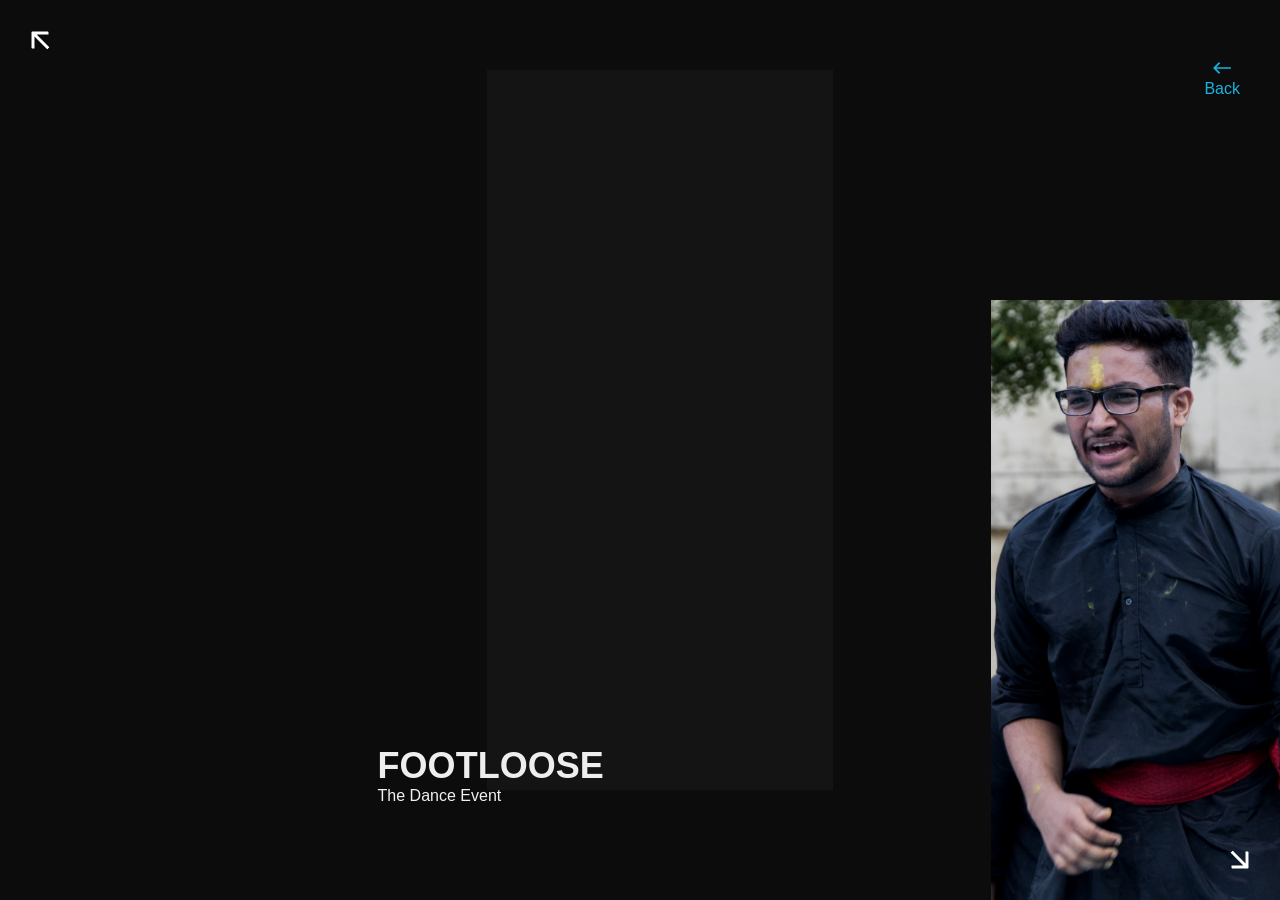
==== flagship/index.html @ f5679358 "effe main v1 update" ====
<!DOCTYPE html>
<html lang="en" class="no-js">
	<head>
		<meta charset="UTF-8" />
		<meta name="viewport" content="width=device-width, initial-scale=1">
		<title>Flagship</title>
		<meta name="description" content="A triple view diagonal slideshow with content preview." />
		<meta name="keywords" content="" />
		<meta name="author" content="Codrops" />
		<link rel="shortcut icon" href="favicon.ico">
		<link rel="stylesheet" type="text/css" href="css/base.css" />
		<script>
		document.documentElement.className = "js";
		var supportsCssVars = function() { var e, t = document.createElement("style"); return t.innerHTML = "root: { --tmp-var: bold; }", document.head.appendChild(t), e = !!(window.CSS && window.CSS.supports && window.CSS.supports("font-weight", "var(--tmp-var)")), t.parentNode.removeChild(t), e };
		supportsCssVars() || alert("Please view this demo in a modern browser that supports CSS Variables.");
		</script>
	</head>
	<body class="loading">
		<svg class="hidden">
			<symbol id="icon-arrow" viewBox="0 0 24 24">
				<title>arrow</title>
				<polygon points="6.3,12.8 20.9,12.8 20.9,11.2 6.3,11.2 10.2,7.2 9,6 3.1,12 9,18 10.2,16.8 " />
			</symbol>
			<symbol id="icon-drop" viewBox="0 0 24 24">
				<title>drop</title>
				<path d="M12,21c-3.6,0-6.6-3-6.6-6.6C5.4,11,10.8,4,11.4,3.2C11.6,3.1,11.8,3,12,3s0.4,0.1,0.6,0.3c0.6,0.8,6.1,7.8,6.1,11.2C18.6,18.1,15.6,21,12,21zM12,4.8c-1.8,2.4-5.2,7.4-5.2,9.6c0,2.9,2.3,5.2,5.2,5.2s5.2-2.3,5.2-5.2C17.2,12.2,13.8,7.3,12,4.8z" />
				<path d="M12,18.2c-0.4,0-0.7-0.3-0.7-0.7s0.3-0.7,0.7-0.7c1.3,0,2.4-1.1,2.4-2.4c0-0.4,0.3-0.7,0.7-0.7c0.4,0,0.7,0.3,0.7,0.7C15.8,16.5,14.1,18.2,12,18.2z" />
			</symbol>
			<symbol id="icon-longarrow" viewBox="0 0 54 24">
				<title>longarrow</title>
				<path d="M.42 11.158L12.38.256c.333-.27.696-.322 1.09-.155.395.166.593.467.593.903v6.977h38.87c.29 0 .53.093.716.28.187.187.28.426.28.716v5.98c0 .29-.093.53-.28.716a.971.971 0 0 1-.716.28h-38.87v6.977c0 .416-.199.717-.592.903-.395.167-.759.104-1.09-.186L.42 12.62a1.018 1.018 0 0 1 0-1.462z" />
			</symbol>
			<symbol id="icon-navarrow" viewBox="0 0 408 408">
				<title>navarrow</title>
				<polygon fill="#fff" fill-rule="nonzero" points="204 0 168.3 35.7 311.1 178.5 0 178.5 0 229.5 311.1 229.5 168.3 372.3 204 408 408 204"></polygon>
			</symbol>
		</svg>
		<main>
			<div class="frame">
				<header class="codrops-header">
					<header class="codrops-header">
                        <img style="width:144px;" src="img/Asset 8@4x-8.png">
                        <div class="codrops-links">
                            <a class="github" href="../landing.html"><svg class="icon icon--arrow">
                                    <use xlink:href="#icon-arrow"></use>
                                </svg>Back</a>
                            <!--<a class="codrops-icon codrops-icon--prev" href="https://tympanus.net/Development/SlideOutBoxMenu/" title="Previous Demo">
                                <svg class="icon icon--arrow">
                                    <use xlink:href="#icon-arrow"></use>
                                </svg>
                            </a>
                            <a class="codrops-icon codrops-icon--drop" href="https://tympanus.net/codrops/?p=35765" title="Back to the article">
                                <svg class="icon icon--drop">
                                    <use xlink:href="#icon-drop"></use>
                                </svg>
                            </a>-->
                        </div>
                    </header>
				</header>
			</div>
			<div class="slideshow">
				<div class="slideshow__deco"></div>
				<div class="slide">
					<div class="slide__img-wrap">
						<div class="slide__img" style="background-image: url(img/11.jpg);"></div>
					</div>
					<div class="slide__side"></div>
					<div class="slide__title-wrap">
						<span class="slide__number"></span>
						<h3 class="slide__title">FOOTLOOSE</h3>
						<h4 class="slide__subtitle">The Dance Event</h4>
					</div>
				</div>
				<div class="slide">
					<div class="slide__img-wrap">
						<div class="slide__img" style="background-image: url(img/4.jpg);"></div>
					</div>
					<div class="slide__side"></div>
					<div class="slide__title-wrap">
						<span class="slide__number"></span>
						<h3 class="slide__title">BINDASS BOL</h3>
						<h4 class="slide__subtitle">The Drama Event</h4>
					</div>
				</div>
				<div class="slide">
					<div class="slide__img-wrap">
						<div class="slide__img" style="background-image: url(img/2.jpg);"></div>
					</div>
					<div class="slide__side"></div>
					<div class="slide__title-wrap">
						<span class="slide__number"></span>
						<h3 class="slide__title">ALA MODE</h3>
						<h4 class="slide__subtitle">The Fashion Extravaganza</h4>
					</div>
				</div>
				<div class="slide">
					<div class="slide__img-wrap">
						<div class="slide__img" style="background-image: url(img/3.jpg);"></div>
					</div>
					<div class="slide__side"></div>
					<div class="slide__title-wrap">
						<span class="slide__number"></span>
						<h3 class="slide__title">INCENDIARY</h3>
						<h4 class="slide__subtitle">The Music Event</h4>
					</div>
				</div>
				<div class="slide">
					<div class="slide__img-wrap">
						<div class="slide__img" style="background-image: url(img/5.jpg);"></div>
					</div>
					<div class="slide__side"></div>
					<div class="slide__title-wrap">
						<span class="slide__number"></span>
						<h3 class="slide__title">INNOVATION</h3>
						<h4 class="slide__subtitle">The Drama Event</h4>
					</div>
				</div>
				<button class="nav nav--prev dir"  >
					<svg class="icon icon--navarrow-prev">
						<use xlink:href="#icon-navarrow"></use>
					</svg>
				</button>
				<button class="nav nav--next dir">
					<svg class="icon icon--navarrow-next">
						<use xlink:href="#icon-navarrow"></use>
					</svg>
				</button>
			</div>

			<div class="content">
				<div class="content__item">
					<span class="content__number"></span>
					<h3 class="content__title">Footloose</h3>
					<h4 class="content__subtitle">The Dance Event</h4>
		            <div class="content__text">Dancing is an effective and efficient shortcut to divinity and pleasure. It is the conversation between the body and soul. It certainly can be thought of as the most expressive and emotional form of art in nature. The charisma associated with this pristine form of art is so huge that IIIT Allahabad organized a mega dance event, Footloose, during Effervescence which promises to outpour the hearts desires with the beats of music.<a class="button" onclick="tas()">Learn More</a></div>
			
            <div class="overlay" id="tas" onclick="off()"><br><br>
                
                <p style="text-align:center;"><u>EVENT GUIDLINES</u></p>
                <ol style="text-align:justify;font-family:'Poppins', sans-serif;"  id="ordered">
                    <li>Team size 6 to 40</li><br>
                    <li>Minimum 4 members must be present on the stage during the performance</li><br>
                    <li>Participant must bring their music in pen drive which must be 6-10 minutes long</li><br>
                    <li>There's only one round</li><br>
                    <li>Performers have to clear the stage after their performance otherwise they will be penalized heavily by the organizers. 20% mars will be deducted if the performance exceeds by 10 sec. if the performance increases further 20sec then it will lead to disqualification.</li><br>
                </ol>
                <p style="text-align:center;"><u>JUDGING CRIETERIA</u></p>
                <ol style="text-align:justify;font-family:'Poppins', sans-serif;">
                    <li>Synchronisation,choreography,expression</li><br>
                    <li>Energy level,stage utilization,costumes</li><br>
                    <li>Overall impact,innovation,presentation,crowd appeal</li><br>
                </ol>
                <p style="text-align:center;"><u>GENERAL RULES</u></p>
                <ol style="text-align:justify;font-family:'Poppins', sans-serif;">
                    <li>Participants must get their songs music on CD and pen-drive. itis advised that they have backup in CD. Team Effervescence will not be responsible for this.</li><br>
                    <li>Live music is not allowed</li><br>
                    <li>The participating teams are requested to ensure that their finals should not be repeated and the performance is in keeping with the dignity of the fest.</li><br>
                    <li>In case of malfunctioning of any equipment provided , the participants will be allowed to repeat the performance from the beginning or from the point of disruption that the participant wishes, with the consent of the judge.</li><br>
                    <li>Accessories, costumes, props will have to be arranged bt the participants</li><br>
                    <li>The decision of the Judges and the organizing team will be final and binding.</li><br>
                </ol>
        </div>


				</div>
				<div class="content__item">
					<span class="content__number"></span>
					<h3 class="content__title">Bindass bol</h3>
					<h4 class="content__subtitle">Drama Event</h4>
					<div class="content__text">Nukkad Natak is one of the old and famous way to spread message among crowd. We present drama artists to come and showcase their talents through Bindaas Bol.It is one of a art of drama through which you convey your thoughts or do satire in the social activities which are wrong but still happening in our society.<a class="button" onclick="tas()">Learn More</a></div>
			<div class="overlay" id="tas" onclick="off()"><br><br>
                <p style="text-align:center;"><u>EVENT GUIDLINES</u></p>
                <ol style="text-align:justify;font-family:'Poppins', sans-serif;"  id="ordered">
                    <li>The team can have a maximum 25 members</li><br>
                    <li>The team can bring their music instruments if they want.</li><br>
                    <li>The time limit of each team will be 25 minutes. The total time will be from empty stage to empty stage.</li><br>
                    <li>The team will be penaized if the time limit is exceeded.</li><br>
                    <li>Any instance of vulgarity or disturbing content of any order will lead to forceful halt of performance and immediate disqualification.</li><br>
                    <li>All costumers and accessories are to be arranged by the participating team.</li><br>
                    <li>The judges decision will be final.</li><br>
                </ol>
                <p style="text-align:center;"><u>JUDGING CRIETERIA</u></p>
                <ol style="text-align:justify;font-family:'Poppins', sans-serif;">
                    <li>Content,script,direction</li><br>
                    <li>crowd response, direction</li><br>  
                </ol>
        </div>


				</div>
				<div class="content__item">
					<span class="content__number"></span>
					<h3 class="content__title">Ala Mode</h3>
					<h4 class="content__subtitle">The Fashion Extravaganza</h4>
					<div class="content__text">High on the Fashion quotient and too Glam to give a Damn, the Fashionistas eccentricate the stage in all colours and outfits in the Fashion Show at Effervescence. Ala Mode is the flagship fashion show of IIIT Allahabad. The event gives you the platform to showcase your modelling skills.<a class="button" onclick="tas()">Learn More</a></div>
			    <div class="overlay" id="tas" onclick="off()"><br><br>
                    <p style="text-align:center;"><u>EVENT GUIDLINES</u></p>
                <ol style="text-align:justify;font-family:'Poppins', sans-serif;"  id="ordered">
                    <li>The team can have a 15-25 members per theme</li><br>
                    <li>A college can perform more than one theme after registering separately for evry theme. </li><br>
                    <li>The time limit for each team performance is 15 minutes , if the performance further exceeds the it may lead to point deduction or disqualification.</li><br>
                    <li>There will be 2 rounds including preliminaries and final round.</li><br>
                    <li>Participants must get their songs music on CD and pen-drive. itis advised that they have backup in CD. Team Effervescence will not be responsible for this.</li><br>
                    <li>The participating team should ensure that their performance is keeping with the dignity of test.</li><br>
                    <li>>In case of malfunctioning of any equipment provided , the participants will be allowed to repeat the performance from the beginning or from the point of disruption that the participant wishes, with the consent of the judge.</li><br>
                    <li>Live music is not allowed</li><br>
                    <li>The decision of the Judges and the organizing team will be final and binding.</li><br>
                </ol>
                <p style="text-align:center;"><u>JUDGING CRIETERIA</u></p>
                <ol style="text-align:justify;font-family:'Poppins', sans-serif;">
                    <li>30% for costume</li><br>
                    <li>30% for Formatin and Execution</li><br>  
                    <li>30% for walks and postures.</li><br>
                    <li>10% for theme</li><br>
                </ol>
                </div>


				</div>
				<div class="content__item">
					<span class="content__number"></span>
					<h3 class="content__title">Incendiary</h3>
					<h4 class="content__subtitle">The Music Event</h4>
					<div class="content__text">Incendiary Is India's Oldest And The Most Prestigious Rock Band Competition. With Prizes Worth  Lacs Of Rupees And Your Prestige At Stake, Incendiary Has Been The Launch Pad For Many Contemporary Bands Including Syndrome, Vertigo And Many More.
                            College Bands battling for recognition and the thrill to perform in front of a live audience. Great competition, Greater effort. </div>
					<a class="button" onclick="tas()">Learn More</a>
			<div class="overlay" id="tas" onclick="off()"><br><br>
                <p style="text-align:center;"><u>EVENT GUIDLINES</u></p>
                <ol style="text-align:justify;font-family:'Poppins', sans-serif;"  id="ordered">
                    <li>This is a western rock band competition, open to any college or semi-professional band in India.</li><br>
                    <li>After the registration a list of bands will be released who will be performing at the main evet in IIIT Allahabad </li><br>
                    <li>The Main event at IIIT Allahabad will consist if rounds: pre-finals and finals</li><br>
                    <li>In pre finals at IIIT Allahabad , a group have to perform two numbers of their choicce and one number of the judges choice within 20 minutes</li><br>
                    <li>In finals , a group will be required to perform in a time of 15+20 minutes(Amps on to amps off inclusive of the sound check). Of the 15 minutes maximum shall be given to the setup and 20 minutes maximum for the performance. Failure in adherence will lead to the disqualification. Bands will be banned from performing in all subsequent edition of the effervescence disqualified on the spot for the misconduct, obscenity or foul language and</li><br>
                    <li>Marks will be deducted for the exceeding time limit</li><br>
                    <li>Equipments provided will be: One bass amplifier speaker, One lead amplifier speaker, adequate microphones, drum set ( You can bring along with your own cymbals and chokes/high hats)</li><br>
                    <li>Bands will have to bring yheir own music instruments and special effects , However programmed music is not allowed</li><br>
                    <li>Effervescence will not be held responsible for the failure of any instrument</li><br>
                    <li>The decision of the judges will be final and binding</li><br>
                </ol>
        </div>


				</div>
				<div class="content__item">
					<span class="content__number"></span>
					<h3 class="content__title">Innovation</h3>
					<h4 class="content__subtitle">The Drama Event</h4>
					<div class="content__text">All emotions come at play with a plethora of feelings at the main stage event for Dramatics. A chance not only to showcase one's talent but also to take home a handsome cash prize.It's the onstage play competition held at Effervescence to present their Acting, Direction and Innovating skills.<a class="button" onclick="tas()">Learn More</a></div>
			<div class="overlay" id="tas" onclick="off()"><br><br>
                <p style="text-align:center;"><u>EVENT GUIDLINES</u></p>
                <ol style="text-align:justify;font-family:'Poppins', sans-serif;"  id="ordered">
                    <li>This is a team event</li><br>
                    <li>Each team can hae minimum 5 and maximum 15 members </li><br>
                    <li>There's only one round</li><br>
                    <li>Language of the play can be english/hindi</li><br>
                    <li>A total time of 30 minutes(set-up+performance) shall be given to each them. after which the mic will be cut offand upon unwillingness to stop, team will be disqualified</li><br>
                    <li>Microphones and backstage mics for narration and lights will be provided.</li><br>
                </ol>
                <p style="text-align:center;"><u>JUDGING CRIETERIA</u></p>
                <ol style="text-align:justify;font-family:'Poppins', sans-serif;">
                    <li>Content, script, acting</li><br>
                    <li>direction and crowd response</li><br>
                </ol>
                <p style="text-align:center;"><u>GENERAL RULES</u></p>
                <ol style="text-align:justify;font-family:'Poppins', sans-serif;">
                    <li>Recorded vocals ae not allowed, only instrumental music is allowed</li><br>
                    <li>The team are expexted to bring their own music on CD or pen drive for play</li><br>
                    <li>In case of malfunctioning of any equipment provided , the participants will be allowed to repeat the performance from the last scene changed</li><br>
                    <li>Accessories, costumes, props will have to be arranged bt the participants</li><br>
                    <li>The decision of the judges  will be final and binding.</li><br>
                </ol>
        </div>
				</div>
				<button class="content__close">
					<svg class="icon icon--longarrow">
						<use xlink:href="#icon-longarrow"></use>
					</svg>
				</button>
            </div>
            <a href="../landing.html" class="bck">Back</a>
		</main>
		<script src="js/imagesloaded.pkgd.min.js"></script>
		<script src="js/charming.min.js"></script>
		<script src="js/TweenMax.min.js"></script>
		<script src="js/demo.js"></script>

		<script type="text/javascript"></script>
                    <script>
                        $("a[href='#top']").click(function() {
                        $("html, body").animate({ scrollTop: 0 }, "slow");
                        return false;
                        });
                    </script>
                    <script>
                        function tas() {
                            var elem = document.getElementById("tas");   
                            var pos = 0;
                            var id = setInterval(frame, 1);
                            function frame() {
                                if (pos == 900) {
                                    clearInterval(id);
                                } else {
                                    pos+=18;
                                    elem.style.display = "block"
                                    elem.style.opacity = pos/1000;
                                }
                            }
                        }
                        function saf() {
                            var elem = document.getElementById("saf");   
                            var pos = 0;
                            var id = setInterval(frame, 1);
                            function frame() {
                                if (pos == 900) {
                                    clearInterval(id);
                                } else {
                                    pos+=18;
                                    elem.style.display = "block"
                                    elem.style.opacity = pos/1000;
                                }
                            }
                        }
                        function expl() {
                            var elem = document.getElementById("expl");   
                            var pos = 0;
                            var id = setInterval(frame, 1);
                            function frame() {
                                if (pos == 900) {
                                    clearInterval(id);
                                } else {
                                    pos+=18;
                                    elem.style.display = "block"
                                    elem.style.opacity = pos/1000;
                                }
                            }
                        }
                        function pho() {
                            alert("Isn't the name enough (-_-)");
                        }
                        function man() {
                            var elem = document.getElementById("mann");   
                            var pos = 0;
                            var id = setInterval(frame, 1);
                            function frame() {
                                if (pos == 900) {
                                    clearInterval(id);
                                } else {
                                    pos+=18;
                                    elem.style.display = "block"
                                    elem.style.opacity = pos/1000;
                                }
                            }
                        }
        
                        function off() {
                            document.getElementById("tas").style.display = "none";
                            document.getElementById("saf").style.display = "none";
                            document.getElementById("expl").style.display = "none";
                        }
                        function ofm(){
                            document.getElementById("mann").style.display = "none";
                        }
                    </script>
                    <script src="https://ajax.googleapis.com/ajax/libs/jquery/3.3.1/jquery.min.js"></script>

	</body>
</html>
---- flagship/css/base.css ----
article,aside,details,figcaption,figure,footer,header,hgroup,main,nav,section,summary{display:block;}audio,canvas,video{display:inline-block;}audio:not([controls]){display:none;height:0;}[hidden]{display:none;}html{font-family:sans-serif;-ms-text-size-adjust:100%;-webkit-text-size-adjust:100%;}body{margin:0;}a:focus{outline:thin dotted;}a:active,a:hover{outline:0;}h1{font-size:2em;margin:0.67em 0;}abbr[title]{border-bottom:1px dotted;}b,strong{font-weight:bold;}dfn{font-style:italic;}hr{-moz-box-sizing:content-box;box-sizing:content-box;height:0;}mark{background:#ff0;color:#000;}code,kbd,pre,samp{font-family:monospace,serif;font-size:1em;}pre{white-space:pre-wrap;}q{quotes:"\201C" "\201D" "\2018" "\2019";}small{font-size:80%;}sub,sup{font-size:75%;line-height:0;position:relative;vertical-align:baseline;}sup{top:-0.5em;}sub{bottom:-0.25em;}img{border:0;}svg:not(:root){overflow:hidden;}figure{margin:0;}fieldset{border:1px solid #c0c0c0;margin:0 2px;padding:0.35em 0.625em 0.75em;}legend{border:0;padding:0;}button,input,select,textarea{font-family:inherit;font-size:100%;margin:0;}button,input{line-height:normal;}button,select{text-transform:none;}button,html input[type="button"],input[type="reset"],input[type="submit"]{-webkit-appearance:button;cursor:pointer;}button[disabled],html input[disabled]{cursor:default;}input[type="checkbox"],input[type="radio"]{box-sizing:border-box;padding:0;}input[type="search"]{-webkit-appearance:textfield;-moz-box-sizing:content-box;-webkit-box-sizing:content-box;box-sizing:content-box;}input[type="search"]::-webkit-search-cancel-button,input[type="search"]::-webkit-search-decoration{-webkit-appearance:none;}button::-moz-focus-inner,input::-moz-focus-inner{border:0;padding:0;}textarea{overflow:auto;vertical-align:top;}table{border-collapse:collapse;border-spacing:0;}
*,
*::after,
*::before {
	box-sizing: border-box;
}

body {
	--color-text: #f1f1f1;
    --color-bg: #0c0c0c;
    --color-link: #1ab3de;
    --color-link-hover: #f1f1f1;
	--color-deco: #141414;
	--color-side: #353535;
	font-family: Futura, "futura-pt", sans-serif;
	min-height: 100vh;
	color: #57585c;
	color: var(--color-text);
	background-color: var(--color-bg);
	-webkit-font-smoothing: antialiased;
	-moz-osx-font-smoothing: grayscale;
	padding-top: 10rem;
}

/* Page Loader */
.js .loading::before {
	content: '';
	position: fixed;
	z-index: 100000;
	top: 0;
	left: 0;
	width: 100%;
	height: 100%;
	background: var(--color-bg);
}

.js .loading::after {
	content: '';
	position: fixed;
	z-index: 100000;
	top: 50%;
	left: 50%;
	width: 60px;
	height: 60px;
	margin: -30px 0 0 -30px;
	pointer-events: none;
	border-radius: 50%;
	opacity: 0.4;
	background: var(--color-link);
	animation: loaderAnim 0.7s linear infinite alternate forwards;
}

@keyframes loaderAnim {
	to {
		opacity: 1;
		transform: scale3d(0.5,0.5,1);
	}
}

a {
	text-decoration: none;
	color: var(--color-link);
	outline: none;
}

a:hover,
a:focus {
	color: var(--color-link-hover);
	outline: none;
}

.hidden {
	position: absolute;
	overflow: hidden;
	width: 0;
	height: 0;
	pointer-events: none;
}

.message {
	position: relative;
	z-index: 100;
	display: none;
	padding: 1em;
	text-align: center;
	color: var(--color-bg);
	background: var(--color-text);
}

/* Icons */
.icon {
	display: block;
	width: 1.5em;
	height: 1.5em;
	margin: 0 auto;
	fill: currentColor;
}

.frame {
	position: fixed;
	z-index: 10000;
	top: 5rem;
	left: 0;
	width: 100%;
	max-width: none;
	min-height: 0;
	height: 100vh;
	padding: 1rem;
	pointer-events: none;
}

.frame a {
	pointer-events: auto;
}	

/* Header */
.codrops-header {
	position: relative;
	z-index: 100;
	display: flex;
	align-items: center;
	justify-content: space-between;
}

header span{
	font-size: 1.3rem;
	display: none;
}

header img{
	display: none;
}

.frame{
	display: none;
}

@media screen and (max-width: 800px)
{
	header img{
		margin-top: -41%;
		margin-left: -2%;
		display: block;
	}

	header span{
		margin-top: -40%;
		margin-right: 50%;
		display: block;
	}

	.frame{
		display: block;
	}
}
.codrops-header__title {
	font-size: 1rem;
	font-weight: normal;
	line-height: 1;
	margin: 0;
}

/* Top Navigation Style */
.codrops-links {
	position: relative;
	display: flex;
	justify-content: flex-end;
	align-items: center;
	white-space: nowrap;
}

.github {
	display: block;
	padding: 0.25em;
	margin: 0 0.25rem;
}

.codrops-icon {
	display: inline-block;
	padding: 0.25em;
	margin: 0.25em 0 0 0;
}

.slideshow {
	position: relative;
	overflow: hidden;
	margin: 0;
	height: 100vh;
	width: 100%;
	height: calc(100vh - 10rem);
	display: grid;
	grid-template-columns: 33% 33% 33%;
	grid-column-gap: 0.5%;
	grid-template-rows: 100%;
	grid-template-areas: '... slide ...';
}

.slide {
	width: 100%;
	display: flex;
	pointer-events: none;
	cursor: pointer;
	position: relative;
	height: 100%;
	grid-area: slide;
}
@media only screen and (max-width:800px)
{
	.slideshow{
		grid-template-columns: 10% 70% 20%;
		grid-template-areas: '... slide ...';
		grid-column-gap: 5%;
		margin-top: -55px;
	}
	.slideshow .slide{
		display: inherit;
	}
	.slideshow .slide.slide--visible{
		display: none;
		
	}
	.slideshow .slide.slide--visible.slide--current{
		
		display: inherit;
		
	}
	.content__title{
		position: relative;
		top: 30vh;
	}
	.content__subtitle{
		position: relative;
		top: 30vh;
	}
	.content__text{
		position: relative;
		top: 30vh;
	}

	.icon--navarrow-prev:nth-child(1)
	{
		margin-top: -40px;
	}

	.icon--navarrow-next:nth-child(1)
	{
		margin-top: 22px;
		margin-left: 20px;
	}

	.grayscale{
		filter:grayscale(1);
		opacity: 0.5;
	}

}

.slideshow--previewopen .slide {
	cursor: default;
	grid-area: slide slide;
}

.slide--current {
	pointer-events: auto;
}

.slide__img-wrap {
	width: 100%;
	overflow: hidden;
	z-index: 100;
	height: 80%;
	top: 10%;
	position: absolute;
}

.slideshow__deco {
	grid-area: slide;
	background: var(--color-deco);
	width: 100%;
	height: 80%;
	align-self: center;
	position: relative;
	margin: -40px 0 0 0;
	right: -20px;
}

.nav {
	position: absolute;
	background: none;
	width: 3rem;
	height: 3rem;
	z-index: 1000;
	border: 0;
	padding: 0;
	margin: 0;
	/* pointer-events: none; */
	transition: transform 0.8s, opacity 0.8s;
	transition-timing-function: cubic-bezier(0.7,0,0.3,1);
}

.nav--next {
	bottom: 1rem;
	right: 1rem;
}

.icon--navarrow-next {
	transform: rotate(45deg);
}

.nav--prev {
	top: 1rem;
	left: 1rem;
}

.icon--navarrow-prev {
	transform: rotate(-135deg);
}

.slideshow--previewopen .nav {
	opacity: 0;
	transition-duration: 0.4s;
}

.slideshow--previewopen .nav--next {
	transform: translate3d(100%, 100%, 0);
}

.slideshow--previewopen .nav--prev {
	transform: translate3d(-100%, -100%, 0);
}

.slide__img {
	width: 100%;
	height: 100%;
	left: 0;
	top: 0;
	background-size: cover;
	background-position: 50% 50%;
	position: absolute;
	pointer-events: none;
	transform: scale3d(1.01,1.01,1);
}

.js .slide__img-wrap, 
.js .slide__title-wrap,
.js .slide__side {
	opacity: 0;
	pointer-events: none;
}


.js .slide--current .slide__img-wrap {
	opacity: 1;
	pointer-events: auto;
}

.slide--visible .slide__img-wrap {
	pointer-events: auto;
}

.slide__title-wrap {
	justify-self: flex-end;
	width: 100%;
	position: relative;
	z-index: 1000;
}

.slide__number {
	display: block;
	font-size: 2rem;
	font-weight: bold;
}



.slide__title,
.slide__subtitle,
.slide__side {
	display: none;
}

.content {
	position: fixed;
	top: 10rem;
	left: 0;
	width: 100%;
	height: calc(100% - 10rem);
	pointer-events: none;
	z-index: 100;
}

.content__item {
	position: absolute;
	top: 0;
	right: 0;
	width: 100%;
	height: 100%;
	padding: 10vh 5vw;
	overflow: auto;
}

.content__item--current,
.content__item--current ~ .content__close {
	pointer-events: auto;
}

.content__close {
	position: absolute;
	top: 1rem;
	left: 1rem;
	background: none;
	color: currentColor;
	border: 0;
	margin: 0;
	padding: 0;
}

.icon--longarrow {
	width: 2rem;
}

.content__close:focus {
	outline: none;
}

.content__number {
	font-weight: bold;
}

.content__title {
	margin: 0.5rem 0;
	font-size: 2.25rem;
}

.content__subtitle {
	margin: 0 0 0.5rem;	
	font-size: 1.2rem;
	font-weight: normal;
}

.content__text {
	
	font-size: 0.95rem;
}

.js .content__title,
.js .content__subtitle,
.js .content__number,
.js .content__text,
.js .content__close,
.js .button
 {
	opacity: 0;

}



@media screen and (min-width: 53em) {
	body {
		padding: 0;
	}
	.frame {
		top: 0;
		display: grid;
		align-items: start;
		justify-items: end;
		grid-template-columns: 50% 50%;
		grid-template-rows: 100%;
		grid-template-areas: '... header';
	}
	.codrops-header {
		grid-area: header;
		padding: 1rem 0.5rem;
		display: block;
	}
	.codrops-header__title {
		padding: 0 0.5rem;
	}
	.codrops-links {
		margin: 0.25rem auto 0 0.25rem;
	}

	.slideshow {
		height: 100vh;
		grid-template-columns: 27% 27% 27%;
		grid-column-gap: 9.5%;
	}
	.slide {
		padding: 10vh 0 7vh;
		flex-direction: column;
		justify-content: space-between;
	}
	.slide__side {
		margin: 0 0 0 -1.85rem;
	}
	.slide__title-wrap {
		margin: 0 0 0 -1.85rem;
	}
	.slide__title,
	.slide__subtitle,
	.slide__side {
		display: block;
	}
	.slide__title {
		font-size: 3.25rem;
		margin: 0 0 0.25rem;
	}
	.slide__subtitle {
		font-weight: normal;
		margin: 0;
		min-height: 50px;
	}
	.slide__side {
		color: var(--color-side);
		position: relative;
		-webkit-writing-mode: vertical-rl;
		writing-mode: vertical-rl;
		transform: rotate(180deg);
		z-index: 1000;
	}
	.content {
		top: 0;
		height: 100%;
	}
	.content__item {
		padding: calc(10vh + 5rem) 0 7vh;
		width: 50.5%;
		right: 7.5%;
		overflow: visible;
	}
	.content__close {
		left: 42%;
		top: calc(10vh + 1rem);
	}
	.content__number {
		position: absolute;
		bottom: 7vh;
		right: 0;
		font-size: 2rem;
	}
	.content__title {
		font-size: 7vw;
	}
	.content__subtitle {
		font-size: 1.15rem;
		margin-bottom: 7.5vh;
	}
	.content__text {
		font-size: 0.95rem;
		column-count: 2;
		column-gap: 2rem;
		max-width: 600px;
		text-align: justify;
	}

	
}
.slide__title-wrap {
	margin: 50vh 0 0 -3.85rem;
}
.slide__title,
.slide__subtitle {
	display: block;
}
.slide__title {
	color: #eee;
	font-size: 2.25rem;
	margin: 0 0  0 -1.75rem;
	mix-blend-mode: color-dodge;
}
.slide__subtitle {
	font-weight: normal;
	margin: 0 0 0 -1.75rem;
	min-height: 50px;
}

a.bck
{
	display: none;
}

@media screen and (max-width: 440px)
{
	.codrops-header img
	{
		font-size: 144px;
		margin-left: 120px;
	}

	a.github{
		display: none;
	}

	.main
	{
	padding-top: 40px;
	}

	a.bck{
		display: block;
		margin-left: 200px;
		font-size: 18px;
		color: white;
		text-decoration: underline;
	}
}

.overlay
    {
        position: fixed;
        display: none;
        width: 100%;
        height: 100%;
        top: 10px;
        left: 0;
        right: 0;
        bottom: 0;
        background-color: rgba(0,0,0);
        z-index: 5;
        color:white;
        overflow-y: scroll;
    }
    .overlay ol{
        margin-left:25px;
        margin-right:25px;
        padding-top:20px;
        list-style-type: decimal;
    }

    @media screen and (max-width: 400px)
    {
        .overlay ol{
            margin-left:15px;
            margin-right:15px;
            padding-top:20px;
            list-style-type: decimal;
        }

    }

    .overlay ol li{
        margin-top: 10px;
    }

    .overlay u{
        color:white;
    }
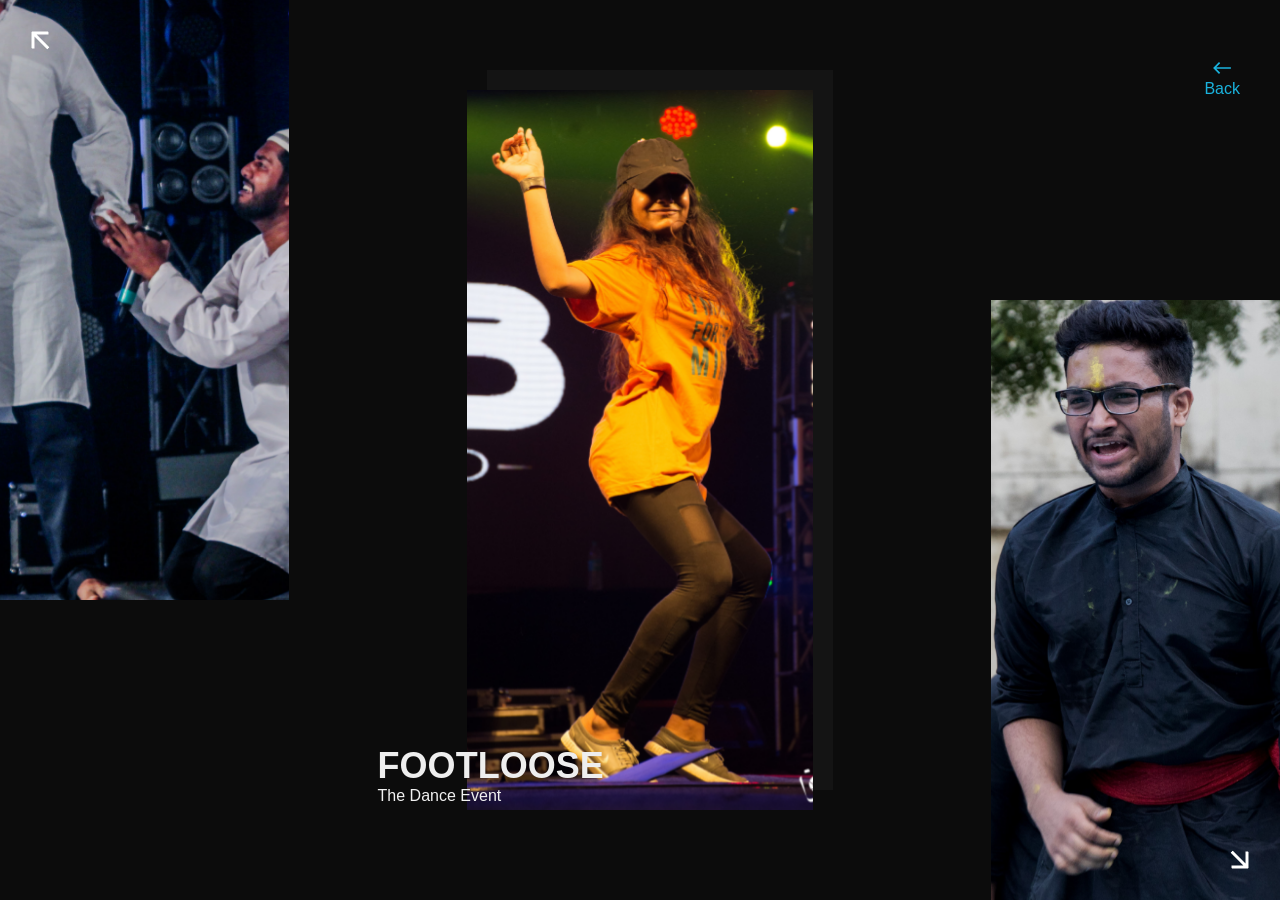
==== commit ab8e3ac3: "effe v2 update" ====
--- a/flagship/index.html
+++ b/flagship/index.html
@@ -3,19 +3,114 @@
 	<head>
 		<meta charset="UTF-8" />
 		<meta name="viewport" content="width=device-width, initial-scale=1">
-		<title>Flagship</title>
+		<title>Flagship Events</title>
 		<meta name="description" content="A triple view diagonal slideshow with content preview." />
 		<meta name="keywords" content="" />
 		<meta name="author" content="Codrops" />
-		<link rel="shortcut icon" href="favicon.ico">
+		<link rel="shortcut icon" href="/finallogo.png">
 		<link rel="stylesheet" type="text/css" href="css/base.css" />
 		<script>
 		document.documentElement.className = "js";
 		var supportsCssVars = function() { var e, t = document.createElement("style"); return t.innerHTML = "root: { --tmp-var: bold; }", document.head.appendChild(t), e = !!(window.CSS && window.CSS.supports && window.CSS.supports("font-weight", "var(--tmp-var)")), t.parentNode.removeChild(t), e };
 		supportsCssVars() || alert("Please view this demo in a modern browser that supports CSS Variables.");
 		</script>
-	</head>
-	<body class="loading">
+    </head>
+    <style>
+     /* Page Loader */
+    
+     @import url(https://fonts.googleapis.com/css?family=Montserrat);
+
+#loader{
+position: fixed;
+z-index: 200000;
+width: 100%;
+height: 100%;
+top:0;
+left:0;
+background: #030321;
+font-family: Arial;
+/* background: #fff; */
+display: flex;
+justify-content: center;
+align-content: flex-end;
+font-weight: 800;
+}
+html, body{
+overflow-y:hidden !important;
+height: 100%;
+
+}
+
+
+#loader svg {
+font: 10.5em 'Montserrat';
+width: 960px;
+height: 250px;
+margin: 0 auto;
+margin-top:30vh;
+}
+
+.text-copy {
+fill: none;
+stroke: white;
+stroke-dasharray: 6% 29%;
+stroke-width: 5px;
+stroke-dashoffset: 0%;
+animation: stroke-offset 5.5s infinite linear;
+}
+
+.text-copy:nth-child(1){
+stroke: #4D163D;
+animation-delay: -1;
+}
+
+.text-copy:nth-child(2){
+stroke: #840037;
+animation-delay: -2s;
+}
+
+.text-copy:nth-child(3){
+stroke: #BD0034;
+animation-delay: -3s;
+}
+
+.text-copy:nth-child(4){
+stroke: #BD0034;
+animation-delay: -4s;
+}
+
+.text-copy:nth-child(5){
+stroke: #FDB731;
+animation-delay: -5s;
+}
+
+@keyframes stroke-offset{
+100% {stroke-dashoffset: -35%;}
+}
+    </style>
+    <script>
+            window.onload = function(){ document.getElementById("loader").style.display = "none"; }
+    </script>
+	<body>
+
+            <div id="loader">
+                    <svg viewBox="0 0 960 300">
+                      <symbol id="s-text">
+                        <text text-anchor="middle" x="50%" y="80%">effe'19</text>
+                      </symbol>
+                    
+                      <g class = "g-ants">
+                        <use xlink:href="#s-text" class="text-copy"></use>
+                        <use xlink:href="#s-text" class="text-copy"></use>
+                        <use xlink:href="#s-text" class="text-copy"></use>
+                        <use xlink:href="#s-text" class="text-copy"></use>
+                        <use xlink:href="#s-text" class="text-copy"></use>
+                      </g>
+                    </svg>
+                    <!-- <h2 style="color: aliceblue;">Relive The Reminiscence</h2> -->
+                  </div>
+
+
 		<svg class="hidden">
 			<symbol id="icon-arrow" viewBox="0 0 24 24">
 				<title>arrow</title>
@@ -41,7 +136,7 @@
 					<header class="codrops-header">
                         <img style="width:144px;" src="img/Asset 8@4x-8.png">
                         <div class="codrops-links">
-                            <a class="github" href="../landing.html"><svg class="icon icon--arrow">
+                            <a class="github" href="../index.html"><svg class="icon icon--arrow">
                                     <use xlink:href="#icon-arrow"></use>
                                 </svg>Back</a>
                             <!--<a class="codrops-icon codrops-icon--prev" href="https://tympanus.net/Development/SlideOutBoxMenu/" title="Previous Demo">
@@ -62,7 +157,7 @@
 				<div class="slideshow__deco"></div>
 				<div class="slide">
 					<div class="slide__img-wrap">
-						<div class="slide__img" style="background-image: url(img/11.jpg);"></div>
+						<div class="slide__img" style="background-image: url(img/11-min.jpg);"></div>
 					</div>
 					<div class="slide__side"></div>
 					<div class="slide__title-wrap">
@@ -73,7 +168,7 @@
 				</div>
 				<div class="slide">
 					<div class="slide__img-wrap">
-						<div class="slide__img" style="background-image: url(img/4.jpg);"></div>
+						<div class="slide__img" style="background-image: url(img/4-min.jpg);"></div>
 					</div>
 					<div class="slide__side"></div>
 					<div class="slide__title-wrap">
@@ -84,7 +179,7 @@
 				</div>
 				<div class="slide">
 					<div class="slide__img-wrap">
-						<div class="slide__img" style="background-image: url(img/2.jpg);"></div>
+						<div class="slide__img" style="background-image: url(img/2-min.jpg);"></div>
 					</div>
 					<div class="slide__side"></div>
 					<div class="slide__title-wrap">
@@ -95,7 +190,7 @@
 				</div>
 				<div class="slide">
 					<div class="slide__img-wrap">
-						<div class="slide__img" style="background-image: url(img/3.jpg);"></div>
+						<div class="slide__img" style="background-image: url(img/3-min.jpg);"></div>
 					</div>
 					<div class="slide__side"></div>
 					<div class="slide__title-wrap">
@@ -106,7 +201,7 @@
 				</div>
 				<div class="slide">
 					<div class="slide__img-wrap">
-						<div class="slide__img" style="background-image: url(img/5.jpg);"></div>
+						<div class="slide__img" style="background-image: url(img/5-min.jpg);"></div>
 					</div>
 					<div class="slide__side"></div>
 					<div class="slide__title-wrap">
@@ -278,7 +373,7 @@
 					</svg>
 				</button>
             </div>
-            <a href="../landing.html" class="bck">Back</a>
+            <a href="../index.html" class="bck">Back</a>
 		</main>
 		<script src="js/imagesloaded.pkgd.min.js"></script>
 		<script src="js/charming.min.js"></script>
